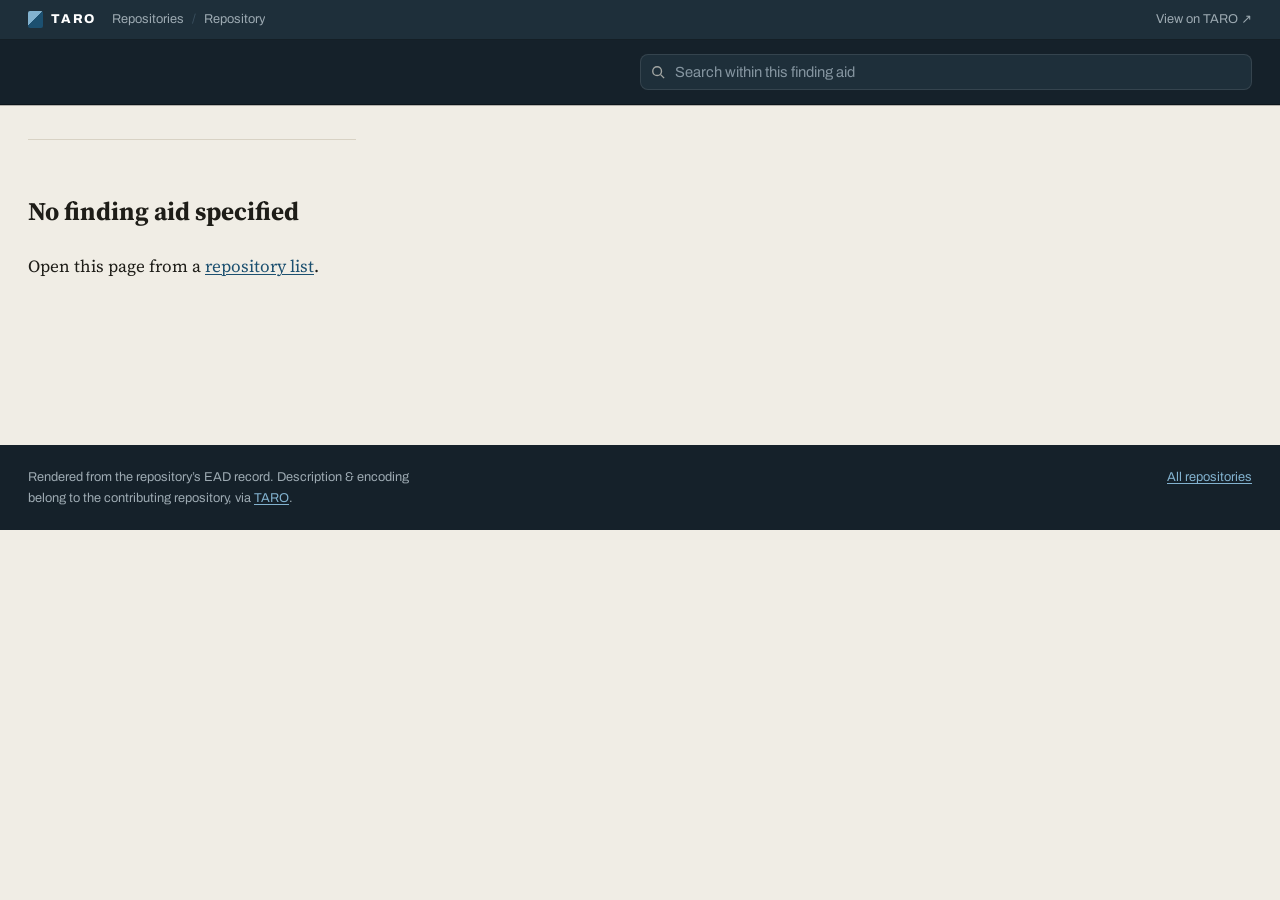
==== aid.html @ 9678cdc8 "Add files via upload" ====
<!doctype html>
<html lang="en">
<head>
<meta charset="utf-8" />
<meta name="viewport" content="width=device-width, initial-scale=1" />
<meta name="theme-color" content="#15212A" />
<title>Finding aid — TARO</title>
<meta name="description" content="An archival finding aid from Texas Archival Resources Online (TARO)." />
<link rel="preconnect" href="https://fonts.googleapis.com" />
<link rel="preconnect" href="https://fonts.gstatic.com" crossorigin />
<link href="https://fonts.googleapis.com/css2?family=Archivo:wght@500;700;800&family=Source+Serif+4:ital,opsz,wght@0,8..60,400;0,8..60,600;1,8..60,400&family=Space+Mono:wght@400;700&display=swap" rel="stylesheet" />
<style>
  @import url('https://fonts.googleapis.com/css2?family=Archivo:wght@400;500;600;700;800&family=Source+Serif+4:ital,opsz,wght@0,8..60,400;0,8..60,500;0,8..60,600;1,8..60,400&family=Space+Mono:ital,wght@0,400;0,700;1,400&display=swap');

  :root{
    --paper:#F0EDE5; --paper-2:#E7E3D8; --panel:#F7F5EF; --panel-2:#FBFAF6;
    --ink:#1E1D18; --ink-2:#56524A; --ink-3:#8A8475;
    --rule:#D8D2C4; --rule-soft:#E6E1D5;
    --chrome:#15212A; --chrome-2:#1E2F3A; --chrome-line:rgba(255,255,255,.10);
    --paper-on-chrome:#E9E5DB; --dim-on-chrome:#9DAAB2;
    --accent:#1C5070; --accent-2:#143C56; --accent-bright:#82B2CF;
    --mark:#F3DA9F; --mark-line:#A9731F;
    --sans:'Archivo',system-ui,sans-serif;
    --serif:'Source Serif 4',Georgia,serif;
    --mono:'Space Mono',ui-monospace,monospace;
    --rail-w:328px;
    --maxw:840px;
    --mh:128px; /* masthead height, measured at runtime */
  }

  *{box-sizing:border-box}
  html{-webkit-text-size-adjust:100%}
  body{
    margin:0; background:var(--paper); color:var(--ink);
    font-family:var(--serif); font-size:17px; line-height:1.62;
    -webkit-font-smoothing:antialiased;
  }
  a{color:var(--accent); text-underline-offset:2px; text-decoration-thickness:1px}
  a:hover{color:var(--accent-2)}
  :focus-visible{outline:2.5px solid var(--accent); outline-offset:2px; border-radius:3px}
  [id]{scroll-margin-top:calc(var(--mh) + 16px)}
  mark{background:var(--mark); color:inherit; padding:0 .06em; border-radius:2px; box-shadow:inset 0 -1px 0 var(--mark-line)}

  /* ---------- masthead ---------- */
  .masthead{
    position:sticky; top:0; z-index:40; background:var(--chrome); color:var(--paper-on-chrome);
    border-bottom:1px solid #0c151b; box-shadow:0 1px 0 rgba(0,0,0,.25);
  }
  .masthead-in{max-width:calc(var(--rail-w) + var(--maxw) + 120px); margin:0 auto; padding:14px 28px;
    display:flex; align-items:center; gap:20px; flex-wrap:wrap}
  .brand{display:flex; flex-direction:column; gap:2px; min-width:0; flex:1 1 320px}
  .brand .repo{font-family:var(--sans); font-weight:600; font-size:.66rem; letter-spacing:.16em;
    text-transform:uppercase; color:var(--dim-on-chrome)}
  .brand .ttl{font-family:var(--sans); font-weight:700; font-size:1.04rem; letter-spacing:-.01em;
    color:#fff; white-space:nowrap; overflow:hidden; text-overflow:ellipsis}
  .brand .ttl a{color:inherit; text-decoration:none}
  .tools{display:flex; align-items:center; gap:10px; flex:1 1 340px; min-width:240px}
  .search{position:relative; flex:1}
  .search input{
    width:100%; font-family:var(--sans); font-size:.92rem; color:#fff;
    background:var(--chrome-2); border:1px solid var(--chrome-line); border-radius:8px;
    padding:9px 34px 9px 34px;
  }
  .search input::placeholder{color:#8595a0}
  .search input:focus{outline:none; border-color:var(--accent-bright); background:#22343f}
  .search .mag{position:absolute; left:11px; top:50%; transform:translateY(-50%);
    width:14px; height:14px; opacity:.65; pointer-events:none}
  .search .clear{position:absolute; right:7px; top:50%; transform:translateY(-50%);
    border:0; background:transparent; color:var(--dim-on-chrome); cursor:pointer; font-size:1.1rem;
    line-height:1; padding:4px; border-radius:6px; display:none}
  .search .clear:hover{color:#fff; background:var(--chrome-line)}
  .search.has-q .clear{display:block}
  .count{font-family:var(--mono); font-size:.72rem; color:var(--accent-bright); white-space:nowrap; min-width:0}
  .count[hidden]{display:none}
  .drawer-btn{display:none; font-family:var(--sans); font-weight:600; font-size:.78rem; letter-spacing:.04em;
    color:#fff; background:var(--chrome-2); border:1px solid var(--chrome-line); border-radius:8px;
    padding:9px 13px; cursor:pointer; align-items:center; gap:8px}
  .drawer-btn:hover{background:#22343f}

  /* ---------- shell ---------- */
  .app{max-width:calc(var(--rail-w) + var(--maxw) + 120px); margin:0 auto; padding:0 28px;
    display:grid; grid-template-columns:var(--rail-w) minmax(0,1fr); gap:48px; align-items:start}

  /* ---------- rail ---------- */
  .rail{position:sticky; top:var(--mh); align-self:start; max-height:calc(100vh - var(--mh));
    overflow:auto; padding:22px 4px 40px 0; font-family:var(--sans);
    border-right:1px solid var(--rule-soft)}
  .rail::-webkit-scrollbar{width:9px}
  .rail::-webkit-scrollbar-thumb{background:#cfc8b8; border-radius:6px; border:2px solid var(--paper)}
  .rail-eyebrow{font-size:.62rem; font-weight:700; letter-spacing:.18em; text-transform:uppercase;
    color:var(--ink-3); padding:0 10px; margin:0 0 6px}
  .rail-group{margin-bottom:22px}
  .rail-group + .rail-group{border-top:1px solid var(--rule-soft); padding-top:20px}
  .rail-head-row{display:flex; align-items:baseline; justify-content:space-between; gap:8px; padding:0 10px}
  .rail-actions{display:flex; gap:4px}
  .rail-actions button{font-family:var(--sans); font-size:.62rem; letter-spacing:.04em; color:var(--ink-3);
    background:transparent; border:0; cursor:pointer; padding:2px 4px; border-radius:5px}
  .rail-actions button:hover{color:var(--accent); background:var(--paper-2)}

  .navlink{display:block; color:var(--ink-2); text-decoration:none; font-size:.85rem; line-height:1.3;
    padding:6px 10px; border-radius:7px; border-left:2px solid transparent}
  .navlink:hover{background:var(--paper-2); color:var(--ink)}
  .navlink.active{color:var(--accent-2); background:var(--paper-2); border-left-color:var(--accent); font-weight:600}

  /* contents tree */
  .tree, .tree ul{list-style:none; margin:0; padding:0}
  .tree ul{margin-left:0}
  .node{position:relative}
  .row{display:flex; align-items:center; gap:2px; padding:0; border-left:2px solid transparent; border-radius:0 7px 7px 0}
  .row:hover{background:var(--paper-2)}
  .row.active{background:var(--paper-2); border-left-color:var(--accent)}
  .twist{flex:0 0 auto; width:22px; height:30px; display:grid; place-items:center; border:0; background:transparent;
    cursor:pointer; color:var(--ink-3)}
  .twist:hover{color:var(--accent)}
  .twist svg{width:9px; height:9px; transition:transform .18s ease}
  .node.collapsed > .row .twist svg{transform:rotate(-90deg)}
  .twist.leaf{visibility:hidden}
  .row a.label{flex:1; min-width:0; display:flex; align-items:baseline; gap:8px;
    text-decoration:none; color:var(--ink-2); font-size:.82rem; line-height:1.28; padding:6px 8px 6px 0}
  .row a.label:hover, .row.active a.label{color:var(--ink)}
  .row .ltext{flex:1; min-width:0; overflow:hidden; text-overflow:ellipsis; white-space:nowrap}
  .node[data-level="series"] > .row a.label{font-weight:700; color:var(--ink); white-space:normal}
  .node[data-level="series"] > .row a.label .ltext{white-space:normal}
  .node[data-level="subseries"] > .row a.label{font-weight:600}
  .node.collapsed > ul{display:none}
  .tree .node ul{padding-left:14px; margin-left:9px; border-left:1px solid var(--rule-soft)}

  .boxchip{flex:0 0 auto; font-family:var(--mono); font-size:.62rem; letter-spacing:.02em; color:var(--ink-2);
    background:var(--paper); border:1px solid var(--rule); border-radius:4px; padding:1px 5px; white-space:nowrap}
  .row.active .boxchip{border-color:#c7d4dc}

  /* search states in tree */
  .tree.searching .node.miss{display:none}
  .tree.searching .node.ancestor > .row{opacity:.62}
  .tree.searching .node.hit > .row{background:var(--mark); border-radius:0 7px 7px 0}
  .tree.searching .node.hit > .row .boxchip{background:#fff}

  /* ---------- main ---------- */
  .doc{padding:34px 0 120px; max-width:var(--maxw)}
  .block{margin:0 0 14px; scroll-margin-top:calc(var(--mh) + 16px)}
  .eyebrow{font-family:var(--sans); font-weight:700; font-size:.66rem; letter-spacing:.16em;
    text-transform:uppercase; color:var(--accent); margin:0 0 10px}
  .doc h2{font-family:var(--sans); font-weight:700; font-size:1.4rem; letter-spacing:-.01em;
    line-height:1.2; margin:0 0 14px; color:var(--ink)}
  .section{padding:30px 0; border-top:1px solid var(--rule)}
  .section.hit{position:relative}
  .section.hit::before{content:""; position:absolute; left:-18px; top:30px; bottom:30px; width:3px;
    background:var(--accent); border-radius:2px; opacity:.55}
  .section p{margin:0 0 1em}
  .section p:last-child{margin-bottom:0}
  .prose{max-width:64ch}
  .prose em{font-style:italic}

  /* title block (hero) */
  .titleblock{background:var(--panel); border:1px solid var(--rule); border-radius:14px; padding:30px 32px 26px; margin-bottom:8px}
  .titleblock .kicker{font-family:var(--sans); font-weight:600; font-size:.66rem; letter-spacing:.18em;
    text-transform:uppercase; color:var(--ink-3); margin:0 0 12px}
  .titleblock h1{font-family:var(--sans); font-weight:800; letter-spacing:-.022em; line-height:1.02;
    font-size:clamp(1.95rem,4.4vw,3rem); margin:0 0 8px; color:var(--ink)}
  .titleblock .creator{font-family:var(--serif); font-style:italic; color:var(--ink-2); font-size:1.05rem; margin:0 0 20px}
  .specs{display:grid; grid-template-columns:repeat(auto-fit,minmax(150px,1fr)); gap:1px;
    background:var(--rule); border:1px solid var(--rule); border-radius:9px; overflow:hidden; margin-bottom:22px}
  .spec{background:var(--panel-2); padding:11px 14px}
  .spec dt{font-family:var(--sans); font-weight:700; font-size:.6rem; letter-spacing:.13em; text-transform:uppercase;
    color:var(--ink-3); margin:0 0 4px}
  .spec dd{margin:0; font-family:var(--mono); font-size:.82rem; line-height:1.35; color:var(--ink)}
  .spec dd.serif{font-family:var(--serif); font-size:.95rem}
  .lead{font-size:1.06rem; line-height:1.6; color:var(--ink); margin:0; max-width:62ch}
  .lead .label{display:block; font-family:var(--sans); font-weight:700; font-size:.6rem; letter-spacing:.13em;
    text-transform:uppercase; color:var(--ink-3); margin-bottom:6px}

  /* index terms */
  .termgroups{display:grid; grid-template-columns:repeat(auto-fit,minmax(230px,1fr)); gap:20px 28px}
  .termgroup h3{font-family:var(--sans); font-weight:700; font-size:.74rem; letter-spacing:.06em;
    color:var(--ink); margin:0 0 10px; padding-bottom:7px; border-bottom:1px solid var(--rule)}
  .chips{display:flex; flex-wrap:wrap; gap:7px}
  .chip{font-family:var(--sans); font-size:.8rem; color:var(--accent-2); background:var(--panel);
    border:1px solid var(--rule); border-radius:999px; padding:4px 11px; cursor:pointer; line-height:1.25}
  .chip:hover{background:#fff; border-color:var(--accent-bright); color:var(--accent)}
  .chip .k{display:inline-block; width:13px; height:13px; margin-right:5px; vertical-align:-2px; opacity:.6}

  /* biblist */
  .biblist{margin:0; padding:0; list-style:none}
  .biblist li{padding:9px 0; border-bottom:1px dotted var(--rule); font-size:.98rem; color:var(--ink-2)}
  .biblist li:last-child{border-bottom:0}
  .biblist em{font-style:italic; color:var(--ink)}

  /* ---------- contents (dsc) ---------- */
  .dsc-head{display:flex; align-items:flex-end; justify-content:space-between; gap:16px; flex-wrap:wrap}
  .dsc-actions{display:flex; gap:8px}
  .btn-ghost{font-family:var(--sans); font-weight:600; font-size:.72rem; letter-spacing:.03em; color:var(--accent);
    background:transparent; border:1px solid var(--rule); border-radius:7px; padding:6px 11px; cursor:pointer}
  .btn-ghost:hover{background:var(--panel); border-color:var(--accent-bright)}

  .series{border:1px solid var(--rule); border-radius:12px; background:var(--panel-2); margin-top:18px; overflow:hidden}
  .series.searching-hide{display:none}
  .series-bar{display:flex; align-items:center; gap:12px; width:100%; text-align:left;
    background:transparent; border:0; cursor:pointer; padding:16px 18px; font-family:var(--sans)}
  .series-bar:hover{background:var(--panel)}
  .series-bar .tw{flex:0 0 auto; width:20px; height:20px; display:grid; place-items:center; color:var(--accent)}
  .series-bar .tw svg{width:11px; height:11px; transition:transform .18s ease}
  .series.collapsed .series-bar .tw svg{transform:rotate(-90deg)}
  .series-bar .sname{flex:1; min-width:0}
  .series-bar .sname .stitle{font-weight:700; font-size:1.05rem; color:var(--ink); letter-spacing:-.005em}
  .series-bar .sname .smeta{font-family:var(--mono); font-size:.72rem; color:var(--ink-3); margin-top:3px}
  .series-bar .stag{font-family:var(--mono); font-size:.66rem; color:var(--ink-2); background:var(--paper);
    border:1px solid var(--rule); border-radius:5px; padding:3px 8px; white-space:nowrap}
  .series-body{padding:4px 18px 14px; border-top:1px solid var(--rule)}
  .series.collapsed .series-body{display:none}
  .series-abstract{font-size:.96rem; color:var(--ink-2); padding:12px 2px 8px; max-width:64ch}

  .subseries{border-left:2px solid var(--rule); margin:8px 0 8px 2px; padding-left:0}
  .sub-bar{display:flex; align-items:center; gap:10px; width:100%; text-align:left; background:transparent;
    border:0; cursor:pointer; padding:10px 8px; font-family:var(--sans)}
  .sub-bar:hover{background:var(--panel)}
  .sub-bar .tw{width:16px; height:16px; display:grid; place-items:center; color:var(--accent)}
  .sub-bar .tw svg{width:9px; height:9px; transition:transform .18s ease}
  .subseries.collapsed .sub-bar .tw svg{transform:rotate(-90deg)}
  .sub-bar .subtitle{flex:1; font-weight:600; font-size:.96rem; color:var(--ink)}
  .sub-note{font-size:.86rem; font-style:italic; color:var(--ink-3); padding:0 8px 8px 34px; max-width:60ch}
  .sub-body{padding-left:18px}
  .subseries.collapsed .sub-body, .subseries.collapsed .sub-note{display:none}

  .item{display:grid; grid-template-columns:74px 1fr; gap:14px; padding:13px 8px;
    border-top:1px solid var(--rule-soft); align-items:start; scroll-margin-top:calc(var(--mh) + 16px)}
  .item:first-child{border-top:0}
  .item.hit{background:var(--mark); border-radius:8px}
  .item .container{font-family:var(--mono); font-size:.72rem; color:var(--ink-2); line-height:1.5; padding-top:2px}
  .item .container .cbox{display:inline-block; background:var(--paper); border:1px solid var(--rule);
    border-radius:4px; padding:1px 6px}
  .item.hit .container .cbox{background:#fff}
  .item .container .nobox{color:var(--ink-3); font-style:normal; opacity:.7}
  .item .body{min-width:0}
  .item .ilabel{font-family:var(--sans); font-weight:700; font-size:.58rem; letter-spacing:.12em;
    text-transform:uppercase; color:var(--accent); margin-bottom:3px}
  .item .ititle{font-family:var(--serif); font-size:1rem; line-height:1.45; color:var(--ink)}
  .item .ititle .idate{font-family:var(--mono); font-size:.78rem; color:var(--ink-2); margin-left:8px; white-space:nowrap}
  .item .imeta{margin-top:6px; display:flex; flex-wrap:wrap; gap:6px 16px; font-size:.85rem; color:var(--ink-2)}
  .item .imeta .mk{font-family:var(--sans); font-weight:600; font-size:.7rem; letter-spacing:.04em;
    text-transform:uppercase; color:var(--ink-3); margin-right:5px}
  .item .imeta a{cursor:pointer}
  .item .inote{margin-top:6px; font-size:.86rem; font-style:italic; color:var(--ink-3)}
  .item .iabstract{margin-top:6px; font-size:.92rem; color:var(--ink-2); max-width:62ch}

  .empty{font-family:var(--sans); font-size:.92rem; color:var(--ink-3); padding:26px 8px; text-align:center}

  /* cite */
  .cite{margin-top:30px; background:var(--panel); border:1px solid var(--rule); border-radius:12px; padding:20px 22px}
  .cite h3{font-family:var(--sans); font-weight:700; font-size:.78rem; letter-spacing:.04em; margin:0 0 9px; color:var(--ink)}
  .cite p{margin:0 0 6px; font-size:.94rem; color:var(--ink-2)}
  .cite .perma{font-family:var(--mono); font-size:.78rem; color:var(--ink-2)}
  .cite .updated{font-family:var(--sans); font-size:.72rem; color:var(--ink-3); margin-top:10px}

  .backdrop{display:none}

  /* ---------- responsive ---------- */
  @media (max-width:900px){
    body{font-size:16px}
    .app{grid-template-columns:1fr; gap:0; padding:0 18px}
    .drawer-btn{display:inline-flex}
    .rail{position:fixed; top:0; left:0; z-index:60; width:min(86vw,360px); height:100vh; max-height:none;
      background:var(--paper); border-right:1px solid var(--rule); padding:20px 14px 40px;
      transform:translateX(-102%); transition:transform .26s ease; box-shadow:0 0 40px rgba(0,0,0,.25)}
    .app.nav-open .rail{transform:none}
    .backdrop{display:block; position:fixed; inset:0; z-index:55; background:rgba(8,14,18,.45);
      opacity:0; pointer-events:none; transition:opacity .26s ease}
    .app.nav-open .backdrop{opacity:1; pointer-events:auto}
    .doc{padding:24px 0 100px}
    .masthead-in{padding:11px 18px; gap:12px}
    .tools{flex-basis:100%; order:3}
    .brand{flex:1 1 auto}
    .item{grid-template-columns:1fr; gap:6px}
    .item .container{padding-top:0}
  }
  @media (prefers-reduced-motion:reduce){
    *{scroll-behavior:auto !important; transition:none !important}
  }
  html{scroll-behavior:smooth}

  /* ---------- site navigation bar (multi-page, non-sticky) ---------- */
  .aid-sitebar{background:var(--chrome-2); border-bottom:1px solid rgba(0,0,0,.35); color:var(--dim-on-chrome); font-family:var(--sans)}
  .aid-sitebar .sb-in{max-width:calc(var(--rail-w) + var(--maxw) + 120px); margin:0 auto; padding:9px 28px; display:flex; align-items:center; gap:16px; font-size:.8rem}
  .aid-sitebar a{color:var(--dim-on-chrome); text-decoration:none}
  .aid-sitebar a:hover{color:var(--paper-on-chrome)}
  .aid-sitebar .sb-brand{display:flex; align-items:center; gap:8px; font-weight:800; letter-spacing:.14em; color:#fff}
  .aid-sitebar .sb-mark{width:15px; height:17px; background:linear-gradient(135deg,var(--accent-bright) 0 46%,transparent 46%),linear-gradient(var(--accent) 0 0); border-radius:2px}
  .aid-sitebar .sb-crumbs{display:flex; gap:8px; align-items:center; min-width:0}
  .aid-sitebar .sb-crumbs a{overflow:hidden; text-overflow:ellipsis; white-space:nowrap}
  .aid-sitebar .sb-crumbs span{color:#3a4f5e}
  .aid-sitebar .sb-taro{margin-left:auto; white-space:nowrap}
  @media (max-width:720px){ .aid-sitebar .sb-crumbs{display:none} }
</style>
</head>
<body>
<div class="aid-sitebar">
  <div class="sb-in">
    <a class="sb-brand" href="index.html"><span class="sb-mark" aria-hidden="true"></span>TARO</a>
    <nav class="sb-crumbs" aria-label="Breadcrumb">
      <a href="index.html">Repositories</a><span aria-hidden="true">/</span><a id="sb-repo" href="index.html">Repository</a>
    </nav>
    <a id="sb-taro" class="sb-taro" href="https://txarchives.org" target="_blank" rel="noopener">View on TARO &#8599;</a>
  </div>
</div>
<header class="masthead">
  <div class="masthead-in">
    <button class="drawer-btn" id="drawerBtn" aria-label="Open contents" aria-expanded="false">
      <svg viewBox="0 0 16 16" width="14" height="14" aria-hidden="true"><path d="M1 3h14M1 8h14M1 13h14" stroke="currentColor" stroke-width="1.6" fill="none"/></svg>
      Contents
    </button>
    <div class="brand">
      <span class="repo" id="mh-repo"></span>
      <span class="ttl" id="mh-title"></span>
    </div>
    <div class="tools">
      <div class="search" id="searchWrap">
        <svg class="mag" viewBox="0 0 16 16" aria-hidden="true"><circle cx="7" cy="7" r="5" stroke="currentColor" stroke-width="1.6" fill="none"/><path d="M11 11l4 4" stroke="currentColor" stroke-width="1.6" fill="none"/></svg>
        <input id="search" type="search" placeholder="Search within this finding aid" autocomplete="off" aria-label="Search within this finding aid" />
        <button class="clear" id="searchClear" aria-label="Clear search">&times;</button>
      </div>
      <span class="count" id="searchCount" hidden></span>
    </div>
  </div>
</header>

<div class="app" id="app">
  <nav class="rail" id="rail" aria-label="Finding aid contents"></nav>
  <main class="doc" id="doc" aria-live="polite"></main>
  <div class="backdrop" id="backdrop"></div>
</div>
<script>
window.__BOOT__ = function(eadText){
  "use strict";

  /* ============================ helpers ============================ */
  const XLINK = 'http://www.w3.org/1999/xlink';
  const esc = s => String(s==null?'':s).replace(/[&<>"]/g, c => ({'&':'&amp;','<':'&lt;','>':'&gt;','"':'&quot;'}[c]));
  const ln  = el => (el.localName||'').toLowerCase();
  const kids = (el,n) => el ? [...el.children].filter(c => ln(c)===n) : [];
  const kid  = (el,n) => kids(el,n)[0] || null;
  const descs = (el,n) => el ? [...el.getElementsByTagName('*')].filter(c => ln(c)===n) : [];
  const txt  = el => el ? (el.textContent||'').replace(/\s+/g,' ').trim() : '';
  const enDash = s => String(s||'').replace(/(\d)\s*-\s*(\d)/g,'$1\u2013$2');
  const xlinkHref = el => el.getAttributeNS(XLINK,'href') || el.getAttribute('xlink:href') || el.getAttribute('href') || '';
  const slug = s => String(s||'').toLowerCase().replace(/[^a-z0-9]+/g,'-').replace(/^-|-$/g,'');

  // inline rich text: convert the small set of inline EAD elements present
  function richInline(node){
    let out='';
    for(const ch of node.childNodes){
      if(ch.nodeType===3){ out += esc(ch.nodeValue); continue; }
      if(ch.nodeType!==1) continue;
      const n = ln(ch), r = (ch.getAttribute('render')||'').toLowerCase();
      if(n==='title'){ out += r==='bold' ? `<strong>${richInline(ch)}</strong>` : `<em>${richInline(ch)}</em>`; }
      else if(n==='emph'){ out += r.includes('bold') ? `<strong>${richInline(ch)}</strong>` : `<em>${richInline(ch)}</em>`; }
      else if(['extref','ref','extptr','archref','linkgrp'].includes(n)){
        const href = xlinkHref(ch), inner = richInline(ch) || esc(href);
        out += href ? `<a href="${esc(href)}" target="_blank" rel="noopener">${inner}</a>` : inner;
      }
      else if(n==='lb'){ out += '<br>'; }
      else { out += richInline(ch); }
    }
    return out.replace(/\s+/g,' ').trim();
  }
  function renderBlocks(el){
    if(!el) return '';
    const bibs = kids(el,'bibref');
    if(bibs.length) return `<ul class="biblist">${bibs.map(b=>`<li>${richInline(b)}</li>`).join('')}</ul>`;
    const ps = kids(el,'p');
    if(ps.length) return ps.map(p=>`<p>${richInline(p)}</p>`).join('');
    const t = txt(el);
    return t ? `<p>${esc(t)}</p>` : '';
  }

  /* ============================ parse ============================ */
  const xml = new DOMParser().parseFromString(
    eadText, 'application/xml');
  const perr = xml.querySelector('parsererror');
  const root = xml.documentElement;
  const arch = descs(root,'archdesc')[0];
  const frontDid = kid(arch,'did');

  let cseq = 0;
  function parseComponent(el){
    const did = kid(el,'did');
    const level = el.getAttribute('level') || 'item';
    const domId = el.getAttribute('id') ? 'c-'+el.getAttribute('id') : 'c-'+(++cseq);

    // title with dates normalized out
    let titleHtml='', label=null;
    const dates=[];
    const ut = kid(did,'unittitle');
    if(ut){
      label = (ut.getAttribute('label')||'').replace(/:\s*$/,'').trim() || null;
      descs(ut,'unitdate').forEach(d => dates.push({label:(d.getAttribute('label')||'').replace(/:\s*$/,'').trim()||null, text:enDash(txt(d))}));
      const clone = ut.cloneNode(true);
      [...clone.getElementsByTagName('*')].forEach(e=>{ if(ln(e)==='unitdate') e.remove(); });
      titleHtml = richInline(clone).replace(/[\s,;]+$/,'').trim();
    }
    kids(did,'unitdate').forEach(d => dates.push({label:(d.getAttribute('label')||'').replace(/:\s*$/,'').trim()||null, text:enDash(txt(d))}));

    const containers = kids(did,'container').map(c=>({type:(c.getAttribute('type')||'').toLowerCase(), text:txt(c)}));
    const abstract = (kid(did,'abstract')) ? richInline(kid(did,'abstract')) : '';
    const notes = kids(did,'note').map(n=>renderBlocks(n)).filter(Boolean);
    const origination = kids(did,'origination').map(o=>({label:(o.getAttribute('label')||'').replace(/:\s*$/,'').trim()||null, text:txt(o)}));

    const access=[];
    const ca = kid(el,'controlaccess');
    if(ca){
      [...ca.children].forEach(t=>{
        const k = ln(t);
        if(['geogname','persname','corpname','famname','subject','genreform','name','function','occupation'].includes(k)){
          access.push({kind:k, role:(t.getAttribute('role')||'').replace(/:\s*$/,'').trim()||null, text:txt(t)});
        }
      });
    }

    const children = [...el.children]
      .filter(c => /^c(\d{2})?$/.test(ln(c)))
      .map(parseComponent);

    return {domId, level, label, titleHtml, dates, containers, abstract, notes, origination, access, children};
  }

  function collectBoxes(node, set){
    node.containers.filter(c=>c.type==='box').forEach(c=>set.add(c.text));
    node.children.forEach(c=>collectBoxes(c,set));
    return set;
  }
  function countLeaves(node){
    if(!node.children.length) return 1;
    return node.children.reduce((s,c)=>s+countLeaves(c),0);
  }
  function formatBoxes(arr){
    const nums = arr.map(x=>parseInt(x,10)).filter(n=>!isNaN(n)).sort((a,b)=>a-b);
    if(!arr.length) return null;
    if(nums.length===arr.length && nums.length>1 && nums[nums.length-1]-nums[0]===nums.length-1)
      return `Boxes ${nums[0]}\u2013${nums[nums.length-1]}`;
    if(arr.length===1) return `Box ${arr[0]}`;
    return 'Boxes ' + arr.join(', ');
  }

  // front matter
  const FM = {
    eadid: txt(descs(root,'eadid')[0]),
    titleproper: txt(descs(root,'titleproper')[0]),
    publisher: txt(descs(root,'publisher')[0]),
    title: txt(kid(frontDid,'unittitle')),
    creator: txt(kid(frontDid,'origination')),
    dates: kids(frontDid,'unitdate').map(d=>enDash(txt(d))),
    extents: descs(kid(frontDid,'physdesc') || frontDid,'extent').map(txt),
    unitid: txt(kid(frontDid,'unitid')),
    languages: descs(kid(frontDid,'langmaterial') || frontDid,'language').map(txt),
    abstract: kid(frontDid,'abstract') ? richInline(kid(frontDid,'abstract')) : '',
    repoText: txt(kid(frontDid,'repository')),
    repoHref: (()=>{ const r=kid(frontDid,'repository'); const x=r?descs(r,'extref')[0]:null; return x?xlinkHref(x):''; })()
  };
  const updated = (()=>{ const ds = descs(root,'change').map(c=>txt(kid(c,'date'))).filter(Boolean); return ds[ds.length-1]||''; })();

  // narrative sections, in document order (everything in archdesc that isn't did/controlaccess/dsc)
  const NAV = {
    bioghist:'Biographical note', scopecontent:'Scope & content', arrangement:'Arrangement',
    accessrestrict:'Access & use', userestrict:'Use restrictions', prefercite:'Preferred citation',
    acqinfo:'Acquisition', custodhist:'Custodial history', processinfo:'Processing note',
    appraisal:'Appraisal', accruals:'Accruals', relatedmaterial:'Related material',
    separatedmaterial:'Separated material', otherfindaid:'Other finding aids',
    bibliography:'Bibliography', odd:'Note', originalsloc:'Originals', altformavail:'Alternative formats'
  };
  const sections = [];
  [...arch.children].forEach(el=>{
    const n = ln(el);
    if(['did','controlaccess','dsc'].includes(n)) return;
    if(!(n in NAV)) return;
    const head = txt(kid(el,'head')) || NAV[n];
    const html = renderBlocks(el);
    if(html) sections.push({domId:'sec-'+slug(n+'-'+(el.getAttribute('id')||'')), navLabel:NAV[n], head, html});
  });

  // index terms — de-duplicate groups by head, terms by text
  const termGroups=[];
  const topCA = kids(arch,'controlaccess')[0];
  if(topCA){
    const groups = kids(topCA,'controlaccess');
    const seenGroup = new Map();
    groups.forEach(g=>{
      const head = txt(kid(g,'head')) || 'Terms';
      const terms = [...g.children].filter(c=>ln(c)!=='head').map(c=>({kind:ln(c), text:txt(c)})).filter(t=>t.text);
      if(seenGroup.has(head)){
        const ex = seenGroup.get(head);
        const have = new Set(ex.terms.map(t=>t.text));
        terms.forEach(t=>{ if(!have.has(t.text)){ ex.terms.push(t); have.add(t.text); } });
      } else {
        const obj = {head, terms:[]}; const have=new Set();
        terms.forEach(t=>{ if(!have.has(t.text)){ obj.terms.push(t); have.add(t.text); } });
        seenGroup.set(head,obj); termGroups.push(obj);
      }
    });
  }

  // contents tree
  const dsc = kid(arch,'dsc');
  const dscHead = dsc ? (txt(kid(dsc,'head')) || 'Detailed description') : 'Detailed description';
  const dscIntro = dsc ? kids(dsc,'p').map(p=>richInline(p)).join(' ') : '';
  const topComponents = dsc ? [...dsc.children].filter(c=>/^c(\d{2})?$/.test(ln(c))).map(parseComponent) : [];

  /* ============================ render: main ============================ */
  document.getElementById('mh-repo').textContent = FM.repoText.replace(/\s+/g,' ').split(',')[0] || FM.publisher;
  document.getElementById('mh-title').innerHTML = `<a href="#summary">${esc(FM.title)}</a>`;

  function specRow(dt, dd, serif){ return dd ? `<div class="spec"><dt>${esc(dt)}</dt><dd class="${serif?'serif':''}">${dd}</dd></div>` : ''; }

  const doc = document.getElementById('doc');
  let html = '';

  // 1. summary / title block
  html += `<section class="block" id="summary" data-nav>
    <p class="eyebrow">Collection summary</p>
    <div class="titleblock">
      <p class="kicker">${esc(FM.repoText.replace(/\s+/g,' '))}</p>
      <h1>${esc(FM.title)}</h1>
      ${FM.creator?`<p class="creator">${esc(FM.creator)}</p>`:''}
      <dl class="specs">
        ${specRow('Dates', enDash(FM.dates.join('  ·  ')) )}
        ${specRow('Extent', FM.extents.join('  ·  '), true)}
        ${specRow('Identifier', esc(FM.unitid))}
        ${specRow('Language', esc([...new Set(FM.languages)].join(', ')), true)}
        ${specRow('Repository', FM.repoHref?`<a href="${esc(FM.repoHref)}" target="_blank" rel="noopener">${esc(FM.repoText.split(',')[0])}</a>`:esc(FM.repoText.split(',')[0]), true)}
      </dl>
      ${FM.abstract?`<p class="lead"><span class="label">Abstract</span>${FM.abstract}</p>`:''}
    </div>
  </section>`;

  // 2. narrative sections
  sections.forEach(s=>{
    html += `<section class="block section" id="${s.domId}" data-nav>
      <p class="eyebrow">${esc(s.navLabel)}</p>
      <h2>${esc(s.head)}</h2>
      <div class="prose">${s.html}</div>
    </section>`;
  });

  // 3. index terms
  if(termGroups.length){
    const kIcon = `<svg class="k" viewBox="0 0 16 16" aria-hidden="true"><path d="M2 8h12M8 2v12" stroke="currentColor" stroke-width="1.4" fill="none"/></svg>`;
    html += `<section class="block section" id="index-terms" data-nav>
      <p class="eyebrow">Index terms</p>
      <h2>Subjects &amp; names</h2>
      <p class="prose" style="color:var(--ink-2);font-size:.95rem;max-width:64ch;margin-bottom:18px">Select a term to search this finding aid for it. In a full repository deployment these link out to every collection sharing the term.</p>
      <div class="termgroups">
        ${termGroups.map(g=>`<div class="termgroup">
          <h3>${esc(g.head)}</h3>
          <div class="chips">${g.terms.map(t=>`<button class="chip" data-term="${esc(t.text)}" type="button">${kIcon}${esc(t.text)}</button>`).join('')}</div>
        </div>`).join('')}
      </div>
    </section>`;
  }

  // 4. contents (dsc)
  function renderItem(node){
    const dateStr = node.dates.map(d=>d.text).filter(Boolean).join(', ');
    const box = node.containers.length
      ? node.containers.map(c=>`<span class="cbox">${esc((c.type?c.type:'')+' '+c.text).trim()}</span>`).join(' ')
      : `<span class="nobox">—</span>`;
    const metaBits=[];
    node.origination.forEach(o=> metaBits.push(`<span><span class="mk">${esc(o.label||'Creator')}</span>${esc(o.text)}</span>`));
    node.access.forEach(a=> metaBits.push(`<span><span class="mk">${esc(a.role|| (a.kind==='geogname'?'Place':a.kind==='persname'?'Name':'Term'))}</span><a class="chip-link" data-term="${esc(a.text)}">${esc(a.text)}</a></span>`));
    return `<div class="item" id="${node.domId}" data-search="${esc(searchText(node))}">
      <div class="container">${box}</div>
      <div class="body">
        ${node.label?`<div class="ilabel">${esc(node.label)}</div>`:''}
        <div class="ititle"><span class="ttext">${node.titleHtml||'<em>Untitled component</em>'}</span>${dateStr?`<span class="idate">${esc(dateStr)}</span>`:''}</div>
        ${metaBits.length?`<div class="imeta">${metaBits.join('')}</div>`:''}
        ${node.notes.map(n=>`<div class="inote">${n.replace(/^<p>|<\/p>$/g,'')}</div>`).join('')}
        ${node.abstract?`<div class="iabstract">${node.abstract}</div>`:''}
      </div>
    </div>`;
  }
  function renderSub(node){
    const inner = node.children.map(c=> c.children.length?renderSub(c):renderItem(c)).join('') || `<div class="empty">No items listed.</div>`;
    const note = node.notes.map(n=>n.replace(/<\/?p>/g,'')).join(' ');
    return `<div class="subseries" id="${node.domId}" data-search="${esc(searchText(node))}">
      <button class="sub-bar" aria-expanded="true" data-toggle="sub">
        <span class="tw"><svg viewBox="0 0 10 10" aria-hidden="true"><path d="M2 3l3 4 3-4" stroke="currentColor" stroke-width="1.6" fill="none" stroke-linecap="round" stroke-linejoin="round"/></svg></span>
        <span class="subtitle"><span class="ttext">${node.titleHtml||'Subseries'}</span>${node.dates.length?` <span style="font-family:var(--mono);font-size:.72rem;color:var(--ink-3)">${esc(node.dates.map(d=>d.text).join(', '))}</span>`:''}</span>
      </button>
      ${note?`<div class="sub-note">${note}</div>`:''}
      <div class="sub-body">${inner}</div>
    </div>`;
  }
  function renderSeries(node){
    const boxes = formatBoxes([...collectBoxes(node,new Set())]);
    const leaves = countLeaves(node);
    const tag = [boxes, `${leaves} item${leaves===1?'':'s'}`].filter(Boolean).join(' · ');
    const datesStr = node.dates.map(d=>d.text).join(', ');
    const abstract = node.children.length ? '' : '';
    // series-level scope note lives as a child <scopecontent> in EAD; pull from raw via stored note? we approximate with notes/abstract
    const inner = node.children.map(c=> c.children.length?renderSub(c):renderItem(c)).join('') || `<div class="empty">No components listed.</div>`;
    return `<div class="series" id="${node.domId}" data-search="${esc(searchText(node))}">
      <button class="series-bar" aria-expanded="true" data-toggle="series">
        <span class="tw"><svg viewBox="0 0 12 12" aria-hidden="true"><path d="M3 4l3 4 3-4" stroke="currentColor" stroke-width="1.7" fill="none" stroke-linecap="round" stroke-linejoin="round"/></svg></span>
        <span class="sname"><span class="stitle">${node.titleHtml||'Series'}</span>${datesStr?`<span class="smeta">${esc(datesStr)}</span>`:''}</span>
        ${tag?`<span class="stag">${esc(tag)}</span>`:''}
      </button>
      <div class="series-body">
        ${node.scopeHtml?`<div class="series-abstract">${node.scopeHtml}</div>`:''}
        ${inner}
      </div>
    </div>`;
  }

  // attach series-level scope notes (a <scopecontent> sibling of <did> inside c01) — re-read raw
  if(dsc){
    const rawSeries = [...dsc.children].filter(c=>/^c(\d{2})?$/.test(ln(c)));
    rawSeries.forEach((raw,i)=>{
      const sc = kid(raw,'scopecontent');
      if(sc && topComponents[i]) topComponents[i].scopeHtml = renderBlocks(sc);
    });
  }

  html += `<section class="block" id="contents" data-nav>
    <div class="dsc-head">
      <div>
        <p class="eyebrow">Contents</p>
        <h2>${esc(dscHead)}</h2>
      </div>
      <div class="dsc-actions">
        <button class="btn-ghost" id="expandAll" type="button">Expand all</button>
        <button class="btn-ghost" id="collapseAll" type="button">Collapse all</button>
      </div>
    </div>
    ${dscIntro?`<p class="prose" style="color:var(--ink-2);font-size:.96rem;max-width:64ch">${dscIntro}</p>`:''}
    <div id="dsc">${topComponents.map(renderSeries).join('')}</div>
  </section>`;

  // cite
  html += `<section class="cite block" id="cite">
    <h3>Cite this collection</h3>
    ${(()=>{ const pc = sections.find(s=>s.navLabel==='Preferred citation'); return pc ? pc.html : `<p>${esc(FM.title)}, ${esc(FM.repoText.replace(/\s+/g,' '))}</p>`; })()}
    ${FM.eadid?`<p class="perma">Permalink: ${esc(FM.eadid)}</p>`:''}
    ${updated?`<p class="updated">Finding aid last updated ${esc(updated)}.</p>`:''}
  </section>`;

  doc.innerHTML = html;

  /* ============================ render: rail ============================ */
  const rail = document.getElementById('rail');
  const railLinks = [{id:'summary',label:'Summary'}, ...sections.map(s=>({id:s.domId,label:s.navLabel}))];
  if(termGroups.length) railLinks.push({id:'index-terms',label:'Index terms'});

  function railNode(node){
    const hasKids = node.children.length>0;
    const boxes = node.level==='series' ? formatBoxes([...collectBoxes(node,new Set())])
                : (node.containers.find(c=>c.type==='box') ? 'b'+node.containers.find(c=>c.type==='box').text : '');
    const chip = boxes ? `<span class="boxchip">${esc(boxes.replace('Boxes','Bx').replace('Box','Bx'))}</span>` : '';
    const title = (node.titleHtml||'Component').replace(/<[^>]+>/g,'');
    return `<li class="node" data-level="${esc(node.level)}" data-target="${node.domId}" data-search="${esc(searchText(node))}">
      <div class="row">
        <button class="twist ${hasKids?'':'leaf'}" ${hasKids?'aria-expanded="true"':''} aria-label="Toggle">
          <svg viewBox="0 0 10 10" aria-hidden="true"><path d="M2 3l3 4 3-4" stroke="currentColor" stroke-width="1.7" fill="none" stroke-linecap="round" stroke-linejoin="round"/></svg>
        </button>
        <a class="label" href="#${node.domId}"><span class="ltext">${esc(title)}</span>${chip}</a>
      </div>
      ${hasKids?`<ul role="group">${node.children.map(railNode).join('')}</ul>`:''}
    </li>`;
  }

  rail.innerHTML = `
    <div class="rail-group">
      <p class="rail-eyebrow">Description</p>
      ${railLinks.map(l=>`<a class="navlink" href="#${l.id}" data-spy="${l.id}">${esc(l.label)}</a>`).join('')}
    </div>
    <div class="rail-group">
      <div class="rail-head-row">
        <p class="rail-eyebrow">Contents</p>
        <div class="rail-actions"><button id="railExpand" type="button">Expand</button><button id="railCollapse" type="button">Collapse</button></div>
      </div>
      <a class="navlink" href="#contents" data-spy="contents" style="font-weight:600;margin-bottom:4px">${esc(dscHead)}</a>
      <ul class="tree" role="tree">${topComponents.map(railNode).join('')}</ul>
    </div>`;

  /* ============================ behavior ============================ */
  // search text for a node: title + dates + notes + names + abstract
  function searchText(node){
    const parts=[node.titleHtml.replace(/<[^>]+>/g,''), node.dates.map(d=>d.text).join(' '),
      node.origination.map(o=>o.text).join(' '), node.access.map(a=>a.text).join(' '),
      node.notes.join(' ').replace(/<[^>]+>/g,''), node.abstract.replace(/<[^>]+>/g,''), node.label||''];
    return parts.join(' ').toLowerCase();
  }
  // searchText is referenced above during render; hoisted via function declaration. OK.

  const app = document.getElementById('app');

  // measure masthead height -> CSS var
  const masthead = document.querySelector('.masthead');
  function measure(){ document.documentElement.style.setProperty('--mh', masthead.offsetHeight+'px'); }
  measure(); window.addEventListener('resize', measure);
  if(window.ResizeObserver) new ResizeObserver(measure).observe(masthead);

  // collapse / expand — main dsc
  function setSeries(open){ document.querySelectorAll('#dsc .series').forEach(s=>{ s.classList.toggle('collapsed',!open); const b=s.querySelector('.series-bar'); if(b) b.setAttribute('aria-expanded',String(open)); }); }
  function setAllMain(open){ setSeries(open); document.querySelectorAll('#dsc .subseries').forEach(s=>{ s.classList.toggle('collapsed',!open); const b=s.querySelector('.sub-bar'); if(b) b.setAttribute('aria-expanded',String(open)); }); }
  doc.addEventListener('click', e=>{
    const bar = e.target.closest('[data-toggle]');
    if(bar){
      const wrap = bar.closest(bar.dataset.toggle==='series'?'.series':'.subseries');
      const open = wrap.classList.toggle('collapsed');
      bar.setAttribute('aria-expanded', String(!open));
      return;
    }
    const chip = e.target.closest('[data-term]');
    if(chip){ runSearch(chip.dataset.term, true); }
  });
  document.getElementById('expandAll').onclick = ()=>setAllMain(true);
  document.getElementById('collapseAll').onclick = ()=>setAllMain(false);

  // rail twists + expand/collapse
  rail.addEventListener('click', e=>{
    const tw = e.target.closest('.twist');
    if(tw && !tw.classList.contains('leaf')){
      e.preventDefault();
      const node = tw.closest('.node');
      const collapsed = node.classList.toggle('collapsed');
      tw.setAttribute('aria-expanded', String(!collapsed));
      return;
    }
    const link = e.target.closest('a.label, a.navlink');
    if(link && window.innerWidth<=900){ closeDrawer(); }
  });
  function setRailTree(open){ rail.querySelectorAll('.tree .node').forEach(n=>{ if(n.querySelector('ul')){ n.classList.toggle('collapsed',!open); const t=n.querySelector(':scope > .row .twist'); if(t) t.setAttribute('aria-expanded',String(open)); } }); }
  document.getElementById('railExpand').onclick = ()=>setRailTree(true);
  document.getElementById('railCollapse').onclick = ()=>setRailTree(false);

  // mobile drawer
  const drawerBtn = document.getElementById('drawerBtn');
  const backdrop = document.getElementById('backdrop');
  function openDrawer(){ app.classList.add('nav-open'); drawerBtn.setAttribute('aria-expanded','true'); }
  function closeDrawer(){ app.classList.remove('nav-open'); drawerBtn.setAttribute('aria-expanded','false'); }
  drawerBtn.onclick = ()=> app.classList.contains('nav-open')?closeDrawer():openDrawer();
  backdrop.onclick = closeDrawer;
  document.addEventListener('keydown', e=>{ if(e.key==='Escape') closeDrawer(); });

  // scrollspy
  const spyTargets = [...document.querySelectorAll('[data-nav], #dsc .series, #dsc .subseries, #dsc .item')];
  const spyMap = new Map();
  document.querySelectorAll('[data-spy]').forEach(a=>spyMap.set(a.dataset.spy,a));
  document.querySelectorAll('.tree .node').forEach(n=>spyMap.set(n.dataset.target,n));
  let activeId=null;
  function setActive(id){
    if(id===activeId) return; activeId=id;
    document.querySelectorAll('.navlink.active').forEach(a=>a.classList.remove('active'));
    document.querySelectorAll('.tree .node .row.active').forEach(r=>r.classList.remove('active'));
    // light the closest mapped ancestor (sections map directly; items map to themselves or nearest series)
    let el = spyMap.get(id);
    if(el){
      if(el.classList.contains('navlink')) el.classList.add('active');
      else { const row = el.querySelector(':scope > .row'); if(row){ row.classList.add('active'); ensureVisibleInRail(row); } }
    }
  }
  function ensureVisibleInRail(row){
    if(window.innerWidth<=900) return;
    const rb=row.getBoundingClientRect(), nb=rail.getBoundingClientRect();
    if(rb.top < nb.top+30) rail.scrollTop -= (nb.top+30 - rb.top);
    else if(rb.bottom > nb.bottom-20) rail.scrollTop += (rb.bottom - (nb.bottom-20));
  }
  // active section = last target whose top has scrolled above the band line under the masthead
  let spyTick=false;
  function computeActive(){
    const band = masthead.offsetHeight + 92;
    let current=null;
    spyTargets.forEach(t=>{ if(t.getBoundingClientRect().top - band <= 0) current=t; });
    if(current && current.id) setActive(current.id);
    spyTick=false;
  }
  window.addEventListener('scroll', ()=>{ if(!spyTick){ spyTick=true; requestAnimationFrame(computeActive); } }, {passive:true});
  window.addEventListener('resize', computeActive);
  computeActive();

  // ---- search ----
  const input = document.getElementById('search');
  const searchWrap = document.getElementById('searchWrap');
  const countEl = document.getElementById('searchCount');
  const clearBtn = document.getElementById('searchClear');
  const tree = rail.querySelector('.tree');
  let debounce;

  function highlight(el, q){
    // Only the title-text spans are re-rendered; date/box siblings live outside these
    // spans, so they are never clobbered. Titles in this finding aid are plain text.
    el.querySelectorAll('.ttext, .ltext, .stitle').forEach(t=>{
      if(!t.hasAttribute('data-raw')) t.setAttribute('data-raw', t.textContent);
      const raw = t.getAttribute('data-raw');
      if(!q){ t.innerHTML = esc(raw); return; }
      const rx = new RegExp('('+q.replace(/[.*+?^${}()|[\]\\]/g,'\\$&')+')','ig');
      t.innerHTML = esc(raw).replace(rx,'<mark>$1</mark>');
    });
  }

  function runSearch(q, fromChip){
    q = (q||'').trim();
    input.value = q;
    searchWrap.classList.toggle('has-q', !!q);
    const ql = q.toLowerCase();

    // items + subseries + series. Main column stays fully visible during search so
    // matched items keep their hierarchical context; we mark hits and expand to them.
    let hits=0;
    document.querySelectorAll('#dsc .item').forEach(it=>{
      const match = ql && (it.dataset.search||'').includes(ql);
      it.classList.toggle('hit', !!match);
      if(match) hits++;
    });

    document.querySelectorAll('#dsc .series, #dsc .subseries').forEach(w=>{
      const hasHit = ql && (w.dataset.search||'').includes(ql) || (ql && !!w.querySelector('.item.hit'));
      if(ql && hasHit){ w.classList.remove('collapsed'); const b=w.querySelector('.series-bar,.sub-bar'); if(b) b.setAttribute('aria-expanded','true'); }
    });

    // narrative sections: flag the ones containing the query
    document.querySelectorAll('.section').forEach(s=>{
      const has = ql && s.textContent.toLowerCase().includes(ql);
      s.classList.toggle('hit', !!has);
    });

    // title highlight in main + rail
    highlight(doc, q);
    highlight(rail, q);

    // rail tree filter
    if(ql){
      tree.classList.add('searching');
      tree.querySelectorAll('.node').forEach(n=>{ n.classList.remove('hit','ancestor','miss'); });
      tree.querySelectorAll('.node').forEach(n=>{
        const match = (n.dataset.search||'').includes(ql);
        if(match){
          n.classList.add('hit'); n.classList.remove('collapsed');
          let p=n.parentElement && n.parentElement.closest('.node');
          while(p){ p.classList.add('ancestor'); p.classList.remove('collapsed','miss'); const t=p.querySelector(':scope > .row .twist'); if(t) t.setAttribute('aria-expanded','true'); p=p.parentElement.closest('.node'); }
        }
      });
      tree.querySelectorAll('.node').forEach(n=>{ if(!n.classList.contains('hit') && !n.classList.contains('ancestor')) n.classList.add('miss'); });
    } else {
      tree.classList.remove('searching');
      tree.querySelectorAll('.node').forEach(n=>n.classList.remove('hit','ancestor','miss'));
    }

    // count
    if(ql){ countEl.hidden=false; countEl.textContent = hits ? `${hits} item match${hits===1?'':'es'}` : 'No item matches'; }
    else { countEl.hidden=true; }

    if(fromChip){ document.getElementById('contents').scrollIntoView({behavior:'smooth'}); }
  }
  input.addEventListener('input', ()=>{ clearTimeout(debounce); debounce=setTimeout(()=>runSearch(input.value), 160); });
  clearBtn.onclick = ()=>{ runSearch(''); input.focus(); };
  input.addEventListener('keydown', e=>{ if(e.key==='Escape'){ runSearch(''); } });

  // keyboard: '/' focuses search
  document.addEventListener('keydown', e=>{
    if(e.key==='/' && document.activeElement!==input && !/input|textarea/i.test(document.activeElement.tagName)){
      e.preventDefault(); input.focus();
    }
  });

  // open hash target on load
  if(location.hash){ const t=document.getElementById(location.hash.slice(1)); if(t){ const s=t.closest('.series'); if(s) s.classList.remove('collapsed'); const ss=t.closest('.subseries'); if(ss) ss.classList.remove('collapsed'); setTimeout(()=>t.scrollIntoView(),60); } }

  if(perr){ doc.innerHTML = `<section class="block section"><h2>Could not parse the EAD source</h2><p class="prose">The EAD document could not be parsed.</p></section>`; }
};
</script>

<script type="module">
import { CONFIG, loadRepositories, loadRepoAids, adminXmlUrl, formatDates, esc } from "./assets/site.js";

const p = new URLSearchParams(location.search);
const repo = p.get("repo") || "";
const file = p.get("file") || "";

const doc = document.getElementById("doc");
const rail = document.getElementById("rail");
const sbRepo = document.getElementById("sb-repo");
const sbTaro = document.getElementById("sb-taro");

const displayUrl = (repo && file)
  ? `${CONFIG.DISPLAY_BASE}/${repo}/finding_aids/${file}`
  : CONFIG.DISPLAY_BASE;
sbTaro.href = displayUrl;

// Breadcrumb: link to the repository, upgrade slug -> full name when available.
if (repo) {
  sbRepo.href = `repository.html?repo=${encodeURIComponent(repo)}`;
  sbRepo.textContent = repo;
  loadRepositories()
    .then(({ repositories }) => {
      const r = repositories.find((x) => x.slug === repo);
      if (r) sbRepo.textContent = r.name;
    })
    .catch(() => {});
}

function note(html) { doc.innerHTML = html; }

// EAD source: cached copy first (same-origin, CORS-free), then live from TARO.
async function getEAD() {
  try {
    const r = await fetch(`${CONFIG.DATA}/eads/${repo}/${file}`);
    if (r.ok) {
      const t = await r.text();
      if (t && t.includes("<ead")) return t;
    }
  } catch (_) {}
  const r2 = await fetch(adminXmlUrl(repo, file, ""));
  if (!r2.ok) throw new Error(`TARO returned HTTP ${r2.status}`);
  const t2 = await r2.text();
  if (!t2.includes("<ead")) throw new Error("response was not an EAD document");
  return t2;
}

// Fallback: full EAD unavailable in-browser (usually a cross-origin block).
// Show the metadata we already hold, plus a prominent link to TARO.
async function fallback(err) {
  if (rail) rail.style.display = "none";
  let rec = null;
  try {
    const res = await loadRepoAids(repo);
    rec = res.aids.find((a) => a.filename === file) || null;
  } catch (_) {}
  const title = rec ? rec.title : (file || "Finding aid").replace(/\.xml$/, "");
  document.title = `${title} — TARO`;
  const mhRepo = document.getElementById("mh-repo");
  const mhTitle = document.getElementById("mh-title");
  if (mhRepo) mhRepo.textContent = (rec && rec.repositoryName) || repo;
  if (mhTitle) mhTitle.textContent = title;

  const bits = [];
  if (rec) {
    const d = formatDates(rec);
    if (d) bits.push(`<p class="prose"><strong>Dates:</strong> ${esc(d)}</p>`);
    if (rec.creators.length) bits.push(`<p class="prose"><strong>Creator:</strong> ${esc(rec.creators.join("; "))}</p>`);
    if (rec.extents.length) bits.push(`<p class="prose"><strong>Extent:</strong> ${esc(rec.extents.join("; "))}</p>`);
    if (rec.abstract) bits.push(`<p class="prose">${esc(rec.abstract)}</p>`);
    if (rec.subjects.length) bits.push(`<p class="prose"><strong>Subjects:</strong> ${esc(rec.subjects.slice(0, 12).join(" \u00b7 "))}</p>`);
  }
  note(`
    <section class="block section" style="max-width:720px">
      <h1 style="font-family:var(--sans); letter-spacing:-.01em">${esc(title)}</h1>
      ${bits.join("") || `<p class="prose">A cached summary for this finding aid isn’t available.</p>`}
      <div style="margin-top:18px; padding:16px 18px; border:1px solid var(--rule); border-radius:10px; background:var(--panel)">
        <p class="prose" style="margin:0 0 10px">The full finding aid couldn’t be loaded directly in your browser${err ? ` (${esc(String(err.message || err))})` : ""}. This usually means TARO didn’t allow a cross-origin request for the raw EAD. The complete finding aid is available on TARO:</p>
        <p style="margin:0"><a href="${esc(displayUrl)}" target="_blank" rel="noopener" style="font-family:var(--sans); font-weight:700">View the full finding aid on TARO &#8599;</a></p>
      </div>
    </section>`);
}

(async () => {
  if (!repo || !file) {
    if (rail) rail.style.display = "none";
    note(`<section class="block section"><h1>No finding aid specified</h1><p class="prose">Open this page from a <a href="index.html">repository list</a>.</p></section>`);
    return;
  }
  note(`<section class="block section"><p class="prose">Loading finding aid…</p></section>`);
  try {
    const text = await getEAD();
    doc.innerHTML = "";
    if (rail) { rail.style.display = ""; rail.innerHTML = ""; }
    window.__BOOT__(text);
  } catch (e) {
    await fallback(e);
  }
})();
</script>

<footer style="background:var(--chrome); color:var(--dim-on-chrome); font-family:var(--sans); font-size:.8rem">
  <div style="max-width:calc(var(--rail-w) + var(--maxw) + 120px); margin:0 auto; padding:22px 28px; display:flex; flex-wrap:wrap; gap:14px; justify-content:space-between">
    <span style="max-width:60ch">Rendered from the repository’s EAD record. Description &amp; encoding belong to the contributing repository, via <a href="https://txarchives.org" style="color:var(--accent-bright)" rel="noopener">TARO</a>.</span>
    <a href="index.html" style="color:var(--accent-bright)">All repositories</a>
  </div>
</footer>
</body>
</html>
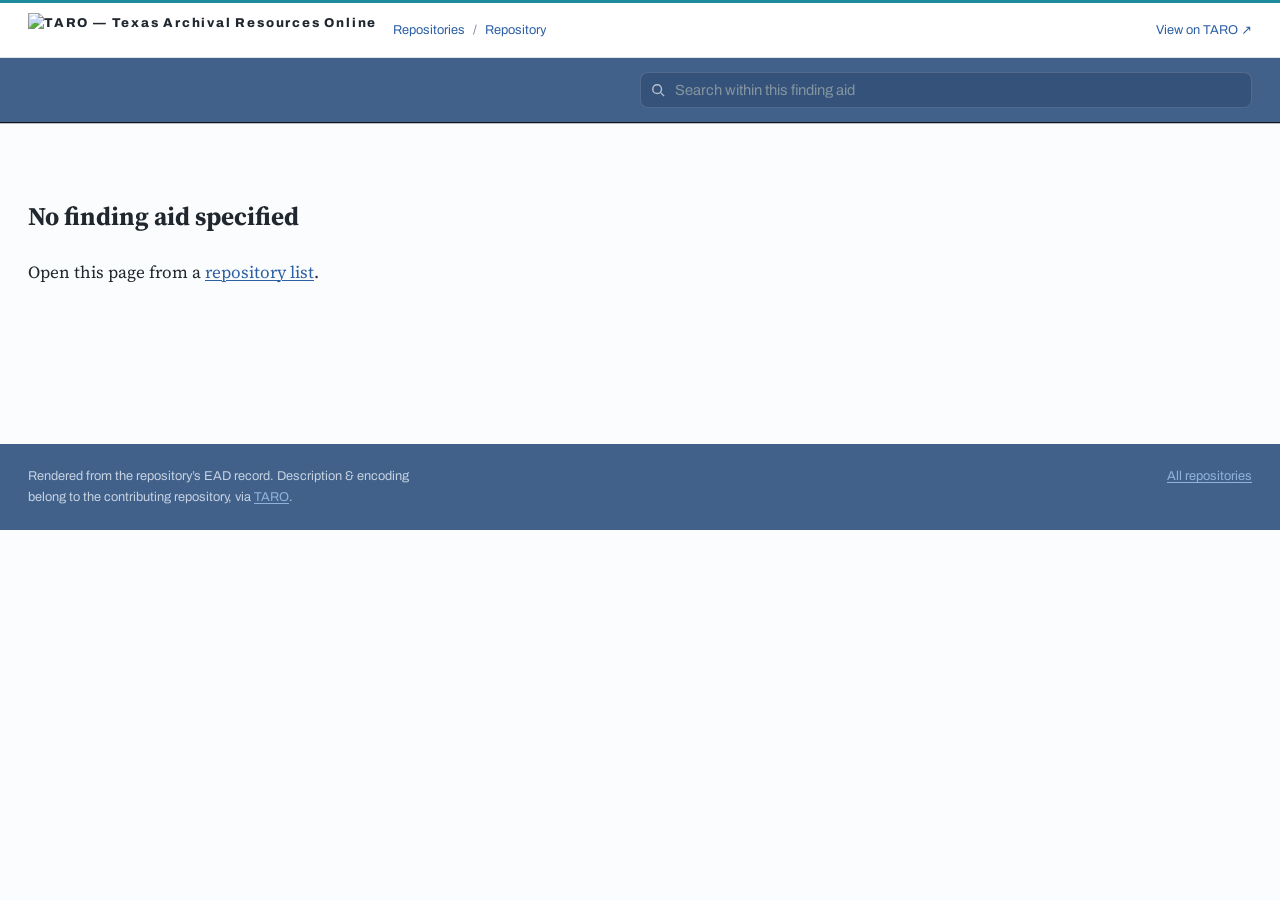
==== commit 2854cc18: "Add files via upload" ====
--- a/aid.html
+++ b/aid.html
@@ -13,13 +13,15 @@
   @import url('https://fonts.googleapis.com/css2?family=Archivo:wght@400;500;600;700;800&family=Source+Serif+4:ital,opsz,wght@0,8..60,400;0,8..60,500;0,8..60,600;1,8..60,400&family=Space+Mono:ital,wght@0,400;0,700;1,400&display=swap');
 
   :root{
-    --paper:#F0EDE5; --paper-2:#E7E3D8; --panel:#F7F5EF; --panel-2:#FBFAF6;
-    --ink:#1E1D18; --ink-2:#56524A; --ink-3:#8A8475;
-    --rule:#D8D2C4; --rule-soft:#E6E1D5;
-    --chrome:#15212A; --chrome-2:#1E2F3A; --chrome-line:rgba(255,255,255,.10);
-    --paper-on-chrome:#E9E5DB; --dim-on-chrome:#9DAAB2;
-    --accent:#1C5070; --accent-2:#143C56; --accent-bright:#82B2CF;
-    --mark:#F3DA9F; --mark-line:#A9731F;
+    /* TARO palette: white content, steel-blue chrome, blue links */
+    --paper:#FBFCFD; --paper-2:#EDF1F6; --panel:#F3F6FA; --panel-2:#FAFCFE;
+    --ink:#20272E; --ink-2:#4C5763; --ink-3:#7A8694;
+    --rule:#DCE3EA; --rule-soft:#E9EEF3;
+    --chrome:#41618A; --chrome-2:#35527A; --chrome-line:rgba(255,255,255,.14);
+    --paper-on-chrome:#FFFFFF; --dim-on-chrome:#C5D2E2;
+    --accent:#2C5FA3; --accent-2:#1E4880; --accent-bright:#8FB4DC;
+    --mark:#FCE9A6; --mark-line:#D9B25E;
+    --taro-teal:#1C8C9E;
     --sans:'Archivo',system-ui,sans-serif;
     --serif:'Source Serif 4',Georgia,serif;
     --mono:'Space Mono',ui-monospace,monospace;
@@ -289,12 +291,41 @@
   .aid-sitebar .sb-crumbs span{color:#3a4f5e}
   .aid-sitebar .sb-taro{margin-left:auto; white-space:nowrap}
   @media (max-width:720px){ .aid-sitebar .sb-crumbs{display:none} }
+  /* ===================== TARO look-and-feel overrides ===================== */
+  /* top accent strip + white brand bar with the real TARO logo */
+  .aid-sitebar{ background:#fff; border-top:3px solid var(--taro-teal); border-bottom:1px solid var(--rule); color:var(--ink-2); }
+  .aid-sitebar .sb-in{ padding:10px 28px; }
+  .aid-sitebar a{ color:var(--accent); }
+  .aid-sitebar a:hover{ color:var(--accent-2); }
+  .aid-sitebar .sb-mark{ display:none; }
+  .aid-sitebar .sb-brand{ color:var(--ink); }
+  .aid-sitebar .brand-logo{ height:34px; width:auto; display:block; }
+  .aid-sitebar .sb-crumbs span{ color:var(--ink-3); }
+
+  /* slate section-header bars (like TARO's "Collection Summary") */
+  .doc section.section{ border-top:none; padding:18px 0 24px; }
+  .doc section.section > .eyebrow{ display:none; }
+  .doc section.section > h2{ background:var(--chrome); color:#fff; font-family:var(--sans); font-weight:700;
+    font-size:1.12rem; letter-spacing:0; padding:9px 16px; border-radius:6px; margin:0 0 18px; }
+  .doc section.section.hit::before{ display:none; }
+
+  /* left sidebar panels (like TARO's "View Other Versions / Table of Contents") */
+  .rail-group{ background:#fff; border:1px solid var(--rule); border-radius:7px; margin-bottom:14px; overflow:hidden; }
+  .rail-group + .rail-group{ border-top:1px solid var(--rule); padding-top:0; }
+  .rail-eyebrow{ background:var(--chrome); color:#fff; margin:0; padding:9px 12px; }
+  .rail-head-row{ background:var(--chrome); padding:5px 12px; align-items:center; }
+  .rail-head-row .rail-eyebrow{ background:none; padding:0; }
+  .rail-actions button{ color:#fff; }
+  .rail-actions button:hover{ color:#fff; background:rgba(255,255,255,.16); }
+  .rail-group > .navlink:first-of-type{ margin-top:6px; }
+  .rail-group > .navlink:last-of-type{ margin-bottom:6px; }
+  .tree{ padding:6px 10px 10px; }
 </style>
 </head>
 <body>
 <div class="aid-sitebar">
   <div class="sb-in">
-    <a class="sb-brand" href="index.html"><span class="sb-mark" aria-hidden="true"></span>TARO</a>
+    <a class="sb-brand" href="index.html" aria-label="TARO home"><img class="brand-logo" src="https://txarchives.org/static/media/taro_logo.971efd0fb301ed63347b.png" alt="TARO — Texas Archival Resources Online" /></a>
     <nav class="sb-crumbs" aria-label="Breadcrumb">
       <a href="index.html">Repositories</a><span aria-hidden="true">/</span><a id="sb-repo" href="index.html">Repository</a>
     </nav>
@@ -587,9 +618,8 @@
     </div>`;
   }
   function renderSeries(node){
-    const boxes = formatBoxes([...collectBoxes(node,new Set())]);
     const leaves = countLeaves(node);
-    const tag = [boxes, `${leaves} item${leaves===1?'':'s'}`].filter(Boolean).join(' · ');
+    const tag = `${leaves} item${leaves===1?'':'s'}`;
     const datesStr = node.dates.map(d=>d.text).join(', ');
     const abstract = node.children.length ? '' : '';
     // series-level scope note lives as a child <scopecontent> in EAD; pull from raw via stored note? we approximate with notes/abstract
@@ -648,7 +678,7 @@
 
   function railNode(node){
     const hasKids = node.children.length>0;
-    const boxes = node.level==='series' ? formatBoxes([...collectBoxes(node,new Set())])
+    const boxes = node.level==='series' ? ''
                 : (node.containers.find(c=>c.type==='box') ? 'b'+node.containers.find(c=>c.type==='box').text : '');
     const chip = boxes ? `<span class="boxchip">${esc(boxes.replace('Boxes','Bx').replace('Box','Bx'))}</span>` : '';
     const title = (node.titleHtml||'Component').replace(/<[^>]+>/g,'');
